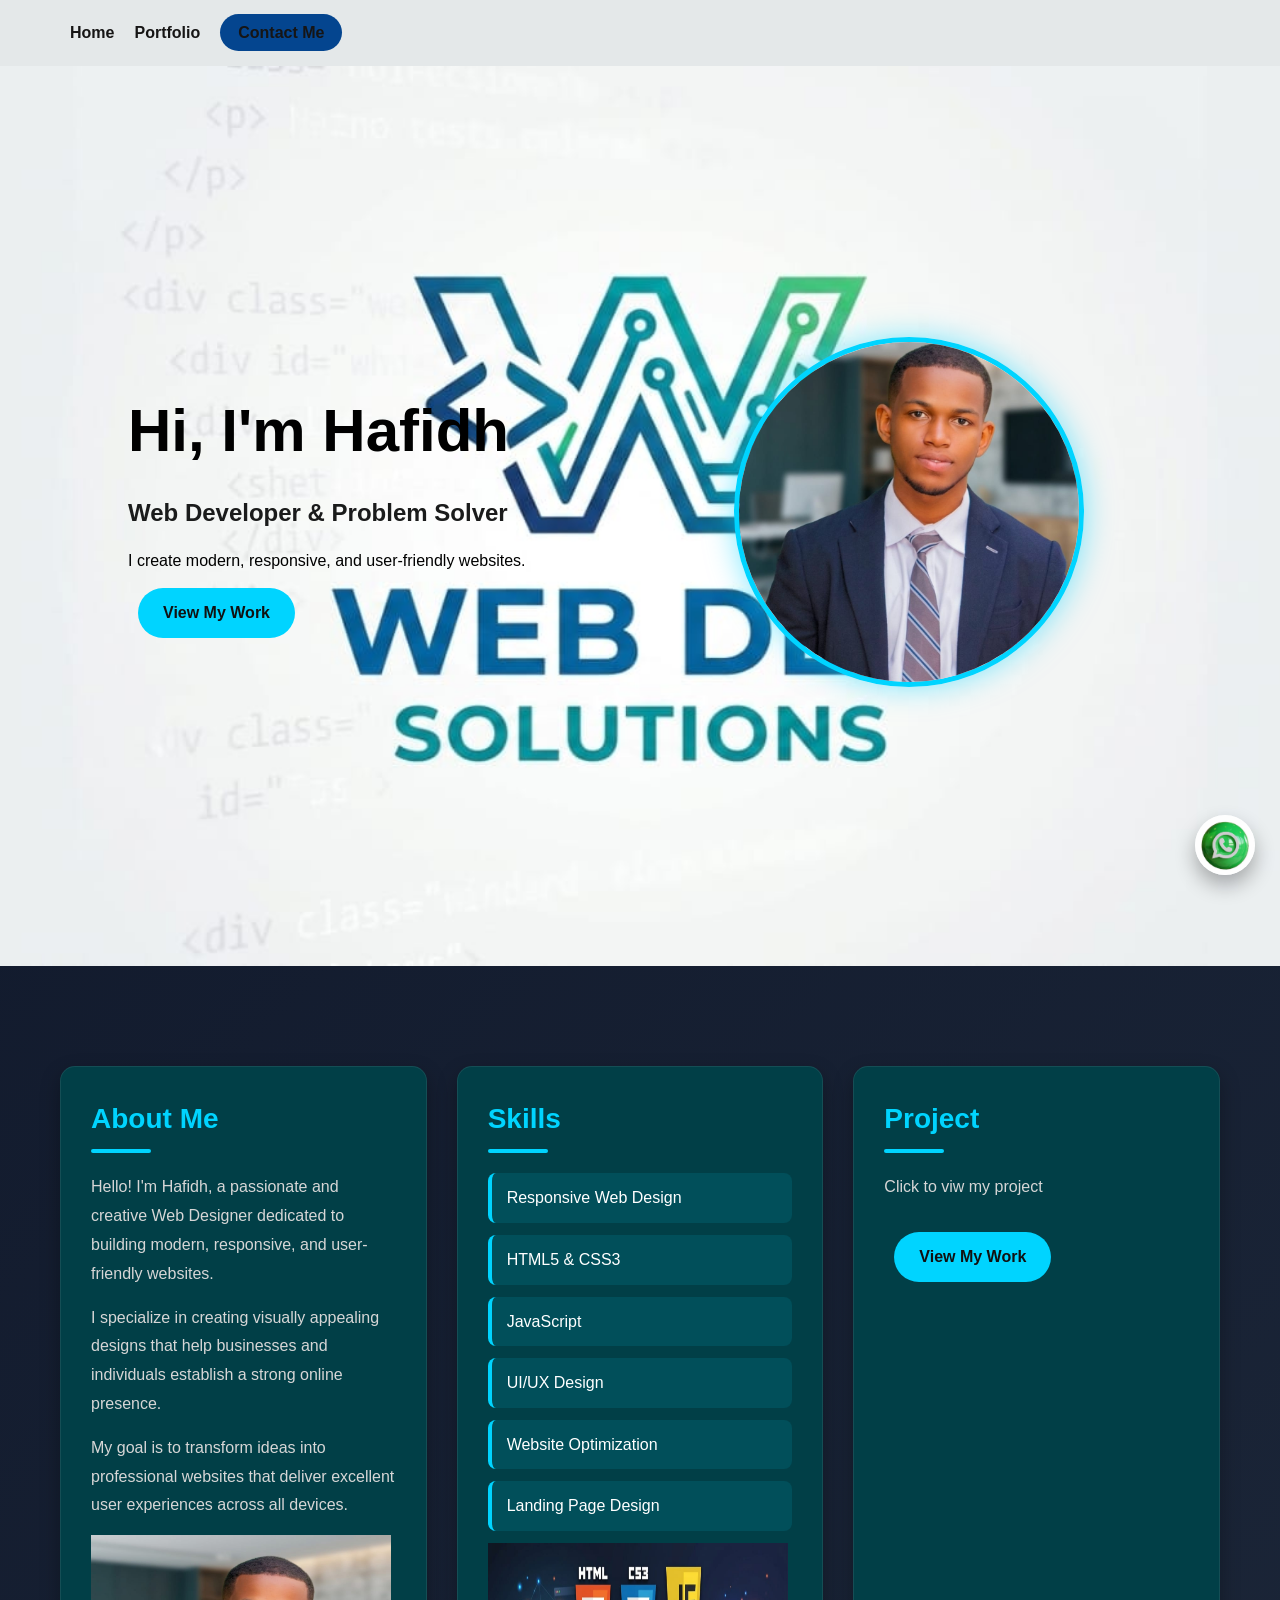
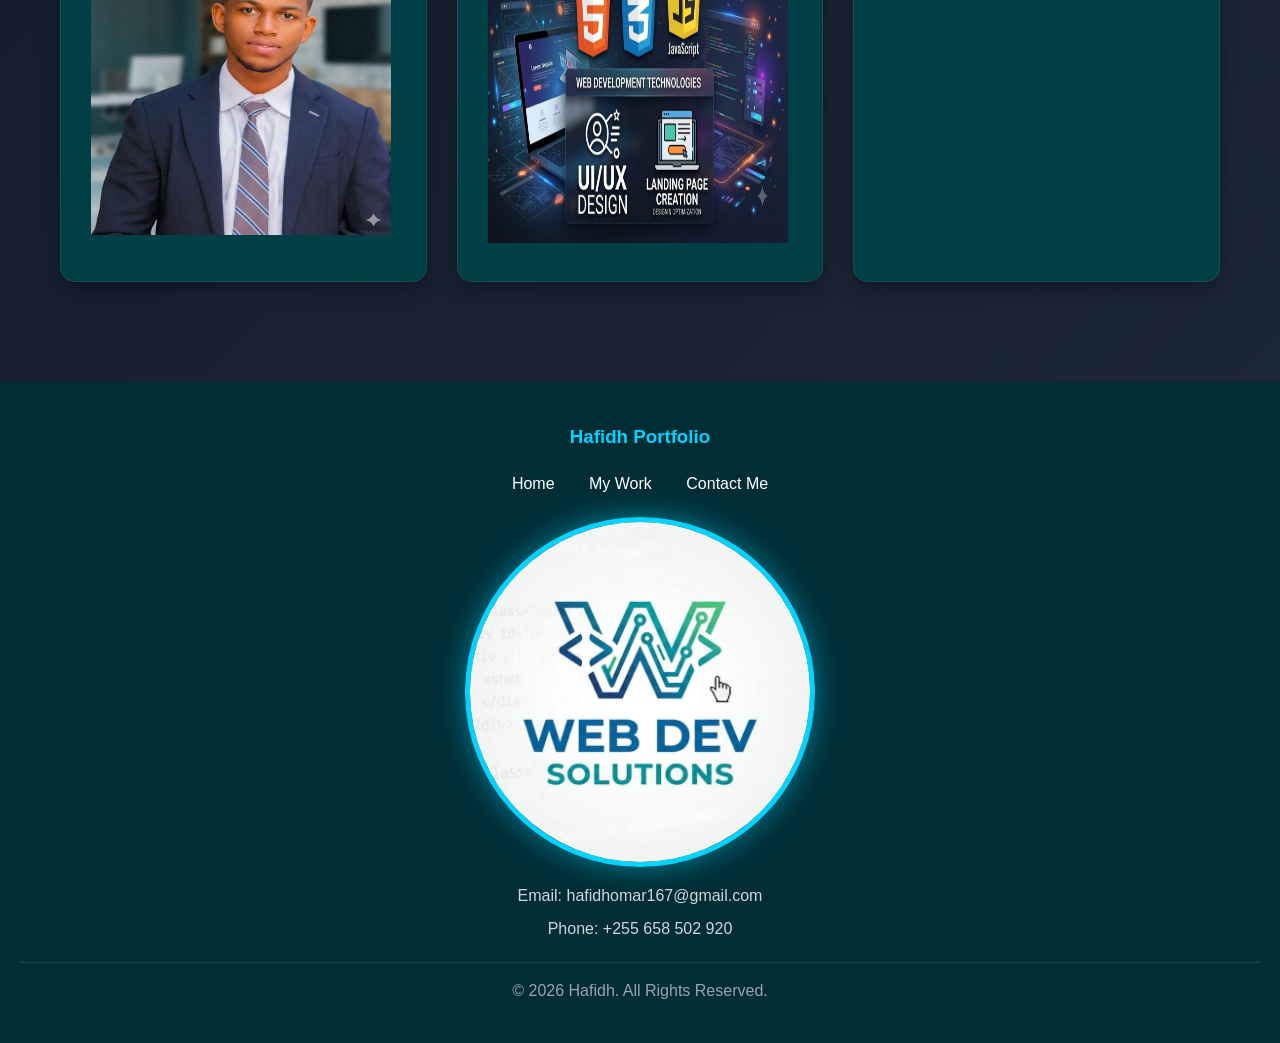
==== index.html @ 70946ed7 "Add files via upload Web Designer & Front-End Developer | Building modern, responsive and user-frien" ====
<!DOCTYPE html>
<html lang="en">
<head>
    <meta charset="UTF-8">
    <meta name="viewport" content="width=device-width, initial-scale=1.0">
    <meta name="keywords" content="Hafidh Omar, Web Developer, Front-End Developer, HTML, CSS, JavaScript, Responsive Web Design, Website Development, Portfolio Website, UI Design, Web Design, Freelancer, Website Maintenance, Computer Science, Coding, Programming, Tanzania Web Developer">
    <meta name="description" content="Hafidh Omar is a professional Web Developer specializing in HTML, CSS, JavaScript, responsive web design, website development, maintenance, PC troubleshooting, networking, and security solutions.">
    <meta name="author" content="Hafidh Omar">
    <title>Hafidh | Web Dev Solutions & Design</title>
     <link rel="icon" type="image/x-icon" href="photo.jpg">
     <link rel="stylesheet" href="style.css">
</head>
<body>

    <header>
        <div class="navbar">
            <nav>
                <ul>
                    <li><a href="index.html"><b>Home</b></a></li>
                    <li><a href="work.html"><b>Portfolio</b></a></li>
                     <li><a href="contact.html" class="nav-cta"><b>Contact Me</b></a></li>
                </ul>
            </nav>
        </div>
    </header>

    <section class="hero">
    <div class="hero-content">
        <div class="hero-text">
            <h1>Hi, I'm Hafidh</h1>
            <h2>Web Developer & Problem Solver</h2>
            <p>
                I create modern, responsive, and user-friendly websites.
            </p>
            <a href="work.html" class="btn">View My Work</a>
        </div>

        <div class="hero-image">
            <img src="photo2.jpg" alt="Hafidh">
        </div>
    </div>
</section>

    <section class="About">
        <div class="card">
           <h2>About Me</h2>

    <p>
        Hello! I'm Hafidh, a passionate and creative Web Designer dedicated
        to building modern, responsive, and user-friendly websites.
    </p>

    <p>
        I specialize in creating visually appealing designs that help
        businesses and individuals establish a strong online presence.
    </p>

    <p>
        My goal is to transform ideas into professional websites that
        deliver excellent user experiences across all devices.
    </p>
    <img src="photo2.jpg" alt="Developer" width="300" height="300">
        </div>
        <div class="card">
            <h2>Skills</h2>

            <ul>
               <li>Responsive Web Design</li>
               <li>HTML5 & CSS3</li>
               <li>JavaScript</li>
               <li>UI/UX Design</li>
               <li>Website Optimization</li>
               <li>Landing Page Design</li>
            </ul>
            <img src="photo4.jpg" alt="skills" width="300" height="300">
        </div>
        <div class="card">
            <h2>Project</h2>
            <p>Click to viw my project</p>
            <a href="work.html" class="btn">View My Work</a>
        </div>
    </section>

    <footer>
    <div class="footer-content">
        <h3>Hafidh Portfolio</h3>

        <div class="footer-links">
            <a href="index.html">Home</a>
            <a href="work.html">My Work</a>
            <a href="contact.html">Contact Me</a>
        </div>
        <div class="logo">
            <img src="photo.jpg" style="width:350px;
    height:350px;
    object-fit:cover;
    border-radius:50%;
    border:5px solid #00d4ff;
    box-shadow:0 0 30px rgba(0,212,255,0.5);">
        </div>

        <div class="footer-contact">
            <p>Email: hafidhomar167@gmail.com</p>
            <p>Phone: +255 658 502 920</p>
        </div>

        <p class="copyright">
            © 2026 Hafidh. All Rights Reserved.
        </p>

    </div>
    <a href="https://wa.me/255658502920" class="whatsapp-float" target="_blank">
    <img src="photo3.png" alt="WhatsApp">
</a>
</footer>

</body>
</html>
---- style.css ----
/* RESET */
*{
    margin: 0;
    padding: 0;
    box-sizing: border-box;
    font-family: Arial, sans-serif;
}

body {
    /* Font ya kisasa na safi kusomeka */
    font-family: 'Segoe UI', Roboto, Helvetica, Arial, sans-serif;
    
    /* Rangi ya herufi (Nyeupe iliyofifia kidogo ili isiumize macho) */
    color: #e0e6ed;
    
    /* Background ya giza yenye gradient ya kijanja ya kiteknolojia */
    background: linear-gradient(135deg, #0f172a 0%, #1e293b 100%);
    
    /* Kuzuia mabano ya pembeni yasiyo ya lazima */
    margin: 0;
    padding: 0;
    
    /* Kuhakikisha background inajaa skrini nzima hata kama kukiwa na herufi chache */
    min-height: 100vh;
    
    /* Ulaini wa herufi wakati wa kusoma (Font Smoothing) */
    -webkit-font-smoothing: antialiased;
    -moz-osx-font-smoothing: grayscale;
    
    /* Mistari ya maandishi isibanane sana (Soma kwa urahisi) */
    line-height: 1.6;
    
    /* Smooth scrolling mtumiaji akibonyeza "View My Work" */
    scroll-behavior: smooth;
    
    /* Inazuia vitu visitoke nje ya skrini (Horizontal Overflow) */
    overflow-x: hidden;
}

/* BONUS: Mtindo wa kuchagua maandishi (Selection Highlight) */
body ::selection {
    background-color: #0ea5e9; /* Rangi ya bluu ya anga */
    color: #ffffff;
}
/* NAVBAR (ikiwa unayo) */
nav{
    display: flex;
    justify-content: space-between;
    align-items: center;
    padding: 20px 50px;
    background:#e4e8e9;
}

nav ul{
    list-style: none;
    display: flex;
}

nav ul li{
    margin-left: 20px;
}

nav ul li a{
    color: rgb(22, 21, 21);
    text-decoration: none;
}
nav ul li a:hover{
    color: rgb(6, 165, 14);
}
.nav-cta{
    background: #04458f;
    padding: 10px 18px;
    border-radius: 30px;
}

.nav-cta:hover{
    background: rgb(13, 226, 216);
    color: rgb(0, 0, 0);
}

.hero{
    min-height:100vh;
    display:flex;
    align-items:center;
    background-image: url("photo.jpg");
    background-repeat: no-repeat;
    background-size: cover;
    background-position: center;
    color:white;
    padding:0 10%;
}

.hero-content{
    display:flex;
    justify-content:space-between;
    align-items:center;
    width:100%;
    gap:50px;
}

.hero-text{
    flex:1;
}

.hero-text h1{
    font-size:60px;
    color: black;
}

.hero-text h2{
    color:#1a1b1b;
    margin:15px 0;
}
.hero-text p{
    color: black;
}
.hero-image{
    flex:1;
    text-align:center;
}

.hero-image img{
    width:350px;
    height:350px;
    object-fit:cover;
    border-radius:50%;
    border:5px solid #00d4ff;
    box-shadow:0 0 30px rgba(0,212,255,0.5);
}
/* BUTTONS */
.btn{
    display: inline-block;
    padding: 12px 25px;
    margin: 10px;
    background: #007bff;
    color: white;
    text-decoration: none;
    border-radius: 5px;
    transition: 0.3s;
}

.btn:hover{
    background: #0056b3;
}
/* About Section */
.About {
    max-width: 1200px;
    margin: 80px auto;
    padding: 20px;
    display: grid;
    grid-template-columns: repeat(auto-fit, minmax(320px, 1fr));
    gap: 30px;
}

/* Cards */
.card {
    background: #013f47;
    padding: 30px;
    border-radius: 15px;
    box-shadow: 0 8px 20px rgba(0,0,0,0.3);
    transition: all 0.3s ease;
    border: 1px solid rgba(255,255,255,0.08);
}

.card:hover {
    transform: translateY(-10px);
    box-shadow: 0 15px 30px rgba(0,0,0,0.5);
}

/* Headings */
.card h2 {
    color: #00d4ff;
    margin-bottom: 20px;
    font-size: 28px;
    position: relative;
}

.card h2::after {
    content: "";
    display: block;
    width: 60px;
    height: 4px;
    background: #00d4ff;
    margin-top: 8px;
    border-radius: 10px;
}

/* Paragraphs */
.card p {
    color: #d6d6d6;
    line-height: 1.8;
    font-size: 16px;
    margin-bottom: 15px;
}

/* Skills List */
.card ul {
    list-style: none;
    padding: 0;
}

.card ul li {
    background: rgba(0,212,255,0.1);
    color: white;
    margin-bottom: 12px;
    padding: 12px 15px;
    border-left: 4px solid #00d4ff;
    border-radius: 8px;
    transition: 0.3s;
}

.card ul li:hover {
    background: rgba(0,212,255,0.2);
    transform: translateX(8px);
}

/* Button */
.btn {
    display: inline-block;
    padding: 12px 25px;
    background: #00d4ff;
    color: #111;
    text-decoration: none;
    font-weight: bold;
    border-radius: 30px;
    margin-top: 15px;
    transition: 0.3s;
}

.btn:hover {
    background: #fff;
    color: #111;
    transform: scale(1.05);
}

/* Mobile */
@media(max-width:768px){
    .About{
        grid-template-columns: 1fr;
    }

    .card{
        padding: 25px;
    }

    .card h2{
        font-size: 24px;
    }
}

footer{
    background:rgba(2, 45, 53, 0.986);
    color:white;
    text-align:center;
    padding:40px 20px;
}
.footer-content h3{
    color:#00d4ff;
    margin-bottom:20px;
}

.footer-links{
    margin-bottom:20px;
}

.footer-links a{
    color:white;
    text-decoration:none;
    margin:0 15px;
    font-size:16px;
    transition:0.3s;
}

.footer-links a:hover{
    color:#00d4ff;
}

.footer-contact p{
    margin:8px 0;
    color:#d1d5db;
}

.copyright{
    margin-top:20px;
    border-top:1px solid rgba(255,255,255,0.1);
    padding-top:15px;
    color:#9ca3af;
}
/* WhatsApp Floating Button */
.whatsapp-float{
    position: fixed;
    width: 60px;
    height: 60px;
    bottom: 25px;
    right: 25px;
    z-index: 1000;
    border-radius: 50%;
    box-shadow: 0 10px 20px rgba(0,0,0,0.3);
    transition: 0.3s ease;
}

.whatsapp-float img{
    width: 100%;
    height: 100%;
    border-radius: 50%;
}

/* hover effect */
.whatsapp-float:hover{
    transform: scale(1.15) rotate(10deg);
}
/* ================================================
   contact.css — Contact Page Styles
   Hafidh Portfolio Website
   ================================================ */

/* -----------------------------------------------
   Contact Hero
   ----------------------------------------------- */
.contact-hero {
    min-height: 38vh;
    display: flex;
    align-items: center;
    justify-content: center;
    text-align: center;
    background: linear-gradient(135deg, #0f172a 0%, #013f47 60%, #1e293b 100%);
    padding: 80px 20px 40px;
    position: relative;
    overflow: hidden;
}

.contact-hero::before {
    content: "";
    position: absolute;
    width: 400px;
    height: 400px;
    background: radial-gradient(circle, rgba(0,212,255,0.1) 0%, transparent 70%);
    bottom: -100px;
    left: -50px;
    border-radius: 50%;
}

.contact-hero h1 {
    font-size: 52px;
    color: #fff;
    position: relative;
    z-index: 1;
}

.contact-hero h1 span {
    color: #00d4ff;
}

.contact-hero p {
    color: #9ca3af;
    font-size: 18px;
    margin-top: 12px;
    position: relative;
    z-index: 1;
}

/* -----------------------------------------------
   Contact Layout (2-column grid)
   ----------------------------------------------- */
.contact-section {
    max-width: 1100px;
    margin: 70px auto 80px;
    padding: 0 20px;
    display: grid;
    grid-template-columns: 1fr 1.4fr;
    gap: 40px;
    align-items: start;
}

/* -----------------------------------------------
   Contact Info Panel (Left)
   ----------------------------------------------- */
.contact-info {
    background: #013f47;
    border-radius: 20px;
    padding: 40px 30px;
    border: 1px solid rgba(0,212,255,0.1);
    position: sticky;
    top: 100px;
}

.contact-info h2 {
    color: #00d4ff;
    font-size: 26px;
    margin-bottom: 10px;
}

.contact-info > p {
    color: #9ca3af;
    font-size: 15px;
    line-height: 1.7;
    margin-bottom: 30px;
}

/* Availability Badge */
.availability {
    display: inline-flex;
    align-items: center;
    gap: 8px;
    padding: 8px 16px;
    background: rgba(34,197,94,0.1);
    border: 1px solid rgba(34,197,94,0.3);
    border-radius: 30px;
    color: #4ade80;
    font-size: 13px;
    font-weight: 600;
    margin-bottom: 25px;
}

.availability::before {
    content: "";
    width: 8px;
    height: 8px;
    background: #22c55e;
    border-radius: 50%;
    animation: pulse-green 1.5s infinite;
}

@keyframes pulse-green {
    0%, 100% { opacity: 1; transform: scale(1); }
    50%       { opacity: 0.5; transform: scale(1.3); }
}

/* Info Items */
.info-item {
    display: flex;
    align-items: flex-start;
    gap: 18px;
    margin-bottom: 25px;
    padding: 18px;
    background: rgba(0,212,255,0.05);
    border-radius: 12px;
    border: 1px solid rgba(0,212,255,0.08);
    transition: all 0.3s ease;
}

.info-item:hover {
    background: rgba(0,212,255,0.12);
    border-color: rgba(0,212,255,0.25);
    transform: translateX(5px);
}

.info-icon {
    width: 46px;
    height: 46px;
    background: rgba(0,212,255,0.15);
    border-radius: 10px;
    display: flex;
    align-items: center;
    justify-content: center;
    font-size: 20px;
    flex-shrink: 0;
}

.info-text h4 {
    color: #fff;
    font-size: 15px;
    margin-bottom: 4px;
}

.info-text a,
.info-text p {
    color: #9ca3af;
    font-size: 14px;
    text-decoration: none;
    transition: color 0.3s;
}

.info-text a:hover {
    color: #00d4ff;
}

/* Social Links */
.social-links {
    display: flex;
    gap: 12px;
    margin-top: 30px;
}

.social-link {
    width: 44px;
    height: 44px;
    background: rgba(0,212,255,0.1);
    border: 1px solid rgba(0,212,255,0.2);
    border-radius: 10px;
    display: flex;
    align-items: center;
    justify-content: center;
    font-size: 20px;
    color: #00d4ff;
    text-decoration: none;
    transition: all 0.3s ease;
}

.social-link:hover {
    background: #00d4ff;
    color: #0f172a;
    transform: translateY(-4px);
    box-shadow: 0 8px 20px rgba(0,212,255,0.3);
}

/* -----------------------------------------------
   Contact Form (Right)
   ----------------------------------------------- */
.contact-form-wrap {
    background: #013f47;
    border-radius: 20px;
    padding: 45px 40px;
    border: 1px solid rgba(0,212,255,0.1);
}

.contact-form-wrap h2 {
    color: #fff;
    font-size: 26px;
    margin-bottom: 8px;
}

.contact-form-wrap > p {
    color: #9ca3af;
    font-size: 15px;
    margin-bottom: 30px;
}

/* Form Groups */
.form-group {
    margin-bottom: 22px;
    position: relative;
}

.form-group label {
    display: block;
    color: #d1d5db;
    font-size: 14px;
    font-weight: 600;
    margin-bottom: 8px;
    letter-spacing: 0.3px;
}

.form-group label span {
    color: #00d4ff;
}

/* Input & Textarea */
.form-control {
    width: 100%;
    padding: 14px 18px;
    background: rgba(255,255,255,0.04);
    border: 2px solid rgba(255,255,255,0.08);
    border-radius: 12px;
    color: #e0e6ed;
    font-size: 15px;
    font-family: inherit;
    transition: all 0.3s ease;
    outline: none;
}

.form-control:focus {
    border-color: #00d4ff;
    background: rgba(0,212,255,0.05);
    box-shadow: 0 0 0 4px rgba(0,212,255,0.08);
}

.form-control::placeholder {
    color: #4b5563;
}

textarea.form-control {
    resize: vertical;
    min-height: 140px;
}

/* Two-column row */
.form-row {
    display: grid;
    grid-template-columns: 1fr 1fr;
    gap: 20px;
}

/* Select dropdown */
select.form-control {
    cursor: pointer;
    appearance: none;
    background-image: url("data:image/svg+xml,%3Csvg xmlns='http://www.w3.org/2000/svg' width='12' height='8' viewBox='0 0 12 8'%3E%3Cpath fill='%2300d4ff' d='M6 8L0 0h12z'/%3E%3C/svg%3E");
    background-repeat: no-repeat;
    background-position: right 16px center;
    padding-right: 42px;
}

select.form-control option {
    background: #013f47;
    color: #e0e6ed;
}

/* Validation states */
.form-control.error {
    border-color: #ef4444;
}

.error-msg {
    color: #ef4444;
    font-size: 12px;
    margin-top: 5px;
    display: none;
}

.error-msg.show {
    display: block;
}

/* Submit Button */
.submit-btn {
    width: 100%;
    padding: 16px;
    background: #00d4ff;
    color: #0f172a;
    border: none;
    border-radius: 12px;
    font-size: 16px;
    font-weight: 700;
    cursor: pointer;
    transition: all 0.3s ease;
    letter-spacing: 0.5px;
    margin-top: 10px;
}

.submit-btn:hover {
    background: #fff;
    transform: translateY(-2px);
    box-shadow: 0 10px 30px rgba(0,212,255,0.3);
}

.submit-btn:active {
    transform: translateY(0);
}

.submit-btn.loading {
    pointer-events: none;
    opacity: 0.7;
}

/* Success Message */
.success-msg {
    display: none;
    align-items: center;
    gap: 12px;
    padding: 18px 20px;
    background: rgba(0,212,255,0.1);
    border: 1px solid rgba(0,212,255,0.3);
    border-radius: 12px;
    color: #00d4ff;
    font-weight: 600;
    margin-top: 20px;
    font-size: 15px;
}

.success-msg.show {
    display: flex;
}

/* -----------------------------------------------
   Responsive
   ----------------------------------------------- */
@media (max-width: 850px) {
    .contact-section {
        grid-template-columns: 1fr;
    }

    .contact-info {
        position: static;
    }

    .form-row {
        grid-template-columns: 1fr;
    }

    .contact-hero h1 {
        font-size: 36px;
    }

    .contact-form-wrap {
        padding: 30px 22px;
    }
}
/* ================================================
   work.css — Portfolio Page Styles
   Hafidh Portfolio Website
   ================================================ */

/* Portfolio Hero */
.portfolio-hero {
    min-height: 40vh;
    display: flex;
    align-items: center;
    justify-content: center;
    text-align: center;
    background: linear-gradient(135deg, #0f172a 0%, #013f47 60%, #1e293b 100%);
    padding: 80px 20px 40px;
    position: relative;
    overflow: hidden;
}

.portfolio-hero::before {
    content: "";
    position: absolute;
    width: 500px;
    height: 500px;
    background: radial-gradient(circle, rgba(0,212,255,0.08) 0%, transparent 70%);
    top: -100px;
    right: -100px;
    border-radius: 50%;
}

.portfolio-hero h1 {
    font-size: 52px;
    color: #fff;
    position: relative;
    z-index: 1;
}

.portfolio-hero h1 span {
    color: #00d4ff;
}

.portfolio-hero p {
    color: #9ca3af;
    font-size: 18px;
    margin-top: 12px;
    position: relative;
    z-index: 1;
}

/* -----------------------------------------------
   Stats Section
   ----------------------------------------------- */
.stats-section {
    background: rgba(1,63,71,0.5);
    border-top: 1px solid rgba(0,212,255,0.1);
    border-bottom: 1px solid rgba(0,212,255,0.1);
    padding: 50px 20px;
    text-align: center;
}

.stats-grid {
    max-width: 800px;
    margin: 0 auto;
    display: grid;
    grid-template-columns: repeat(auto-fit, minmax(150px, 1fr));
    gap: 30px;
}

.stat-item {
    padding: 20px;
}

.stat-number {
    font-size: 48px;
    font-weight: 900;
    color: #00d4ff;
    line-height: 1;
    display: block;
}

.stat-label {
    color: #9ca3af;
    font-size: 14px;
    margin-top: 8px;
}

/* -----------------------------------------------
   Filter Buttons
   ----------------------------------------------- */
.filter-section {
    text-align: center;
    padding: 40px 20px 10px;
}

.filter-btn {
    display: inline-block;
    padding: 10px 22px;
    margin: 6px;
    border: 2px solid rgba(0,212,255,0.4);
    background: transparent;
    color: #00d4ff;
    border-radius: 30px;
    cursor: pointer;
    font-size: 14px;
    font-weight: 600;
    transition: all 0.3s ease;
    letter-spacing: 0.5px;
}

.filter-btn:hover,
.filter-btn.active {
    background: #00d4ff;
    color: #0f172a;
    border-color: #00d4ff;
    transform: translateY(-2px);
    box-shadow: 0 6px 20px rgba(0,212,255,0.3);
}

/* -----------------------------------------------
   Portfolio Grid & Cards
   ----------------------------------------------- */
.portfolio-grid {
    max-width: 1200px;
    margin: 40px auto 80px;
    padding: 0 20px;
    display: grid;
    grid-template-columns: repeat(auto-fill, minmax(320px, 1fr));
    gap: 30px;
}

.project-card {
    background: #013f47;
    border-radius: 16px;
    overflow: hidden;
    border: 1px solid rgba(0,212,255,0.1);
    transition: all 0.4s ease;
    position: relative;
    cursor: pointer;
    opacity: 0;
    transform: translateY(30px);
    animation: fadeInUp 0.5s ease forwards;
}

.project-card:hover {
    transform: translateY(-10px);
    box-shadow: 0 20px 40px rgba(0,212,255,0.15);
    border-color: rgba(0,212,255,0.4);
}

.project-card.hidden {
    display: none;
}

@keyframes fadeInUp {
    to {
        opacity: 1;
        transform: translateY(0);
    }
}

.project-card:nth-child(1) { animation-delay: 0.1s; }
.project-card:nth-child(2) { animation-delay: 0.2s; }
.project-card:nth-child(3) { animation-delay: 0.3s; }
.project-card:nth-child(4) { animation-delay: 0.4s; }
.project-card:nth-child(5) { animation-delay: 0.5s; }
.project-card:nth-child(6) { animation-delay: 0.6s; }

/* Project Image */
.project-image {
    width: 100%;
    height: 200px;
    background: linear-gradient(135deg, #0f3460, #016d73);
    display: flex;
    align-items: center;
    justify-content: center;
    font-size: 60px;
    position: relative;
    overflow: hidden;
}

.project-image::after {
    content: "";
    position: absolute;
    inset: 0;
    background: linear-gradient(180deg, transparent 40%, rgba(1,63,71,0.95) 100%);
}

/* Hover Overlay */
.project-overlay {
    position: absolute;
    inset: 0;
    background: rgba(0,212,255,0.12);
    opacity: 0;
    transition: 0.3s;
    display: flex;
    align-items: center;
    justify-content: center;
    gap: 15px;
    z-index: 2;
}

.project-card:hover .project-overlay {
    opacity: 1;
}

.overlay-btn {
    padding: 10px 18px;
    background: #00d4ff;
    color: #0f172a;
    text-decoration: none;
    border-radius: 25px;
    font-weight: 700;
    font-size: 13px;
    transition: 0.3s;
}

.overlay-btn:hover {
    background: #fff;
    transform: scale(1.05);
}

/* Project Info */
.project-info {
    padding: 22px;
}

.project-tag {
    display: inline-block;
    padding: 4px 12px;
    background: rgba(0,212,255,0.15);
    color: #00d4ff;
    border-radius: 20px;
    font-size: 12px;
    font-weight: 600;
    margin-bottom: 10px;
    letter-spacing: 0.5px;
}

.project-info h3 {
    color: #fff;
    font-size: 20px;
    margin-bottom: 10px;
}

.project-info p {
    color: #9ca3af;
    font-size: 14px;
    line-height: 1.7;
    margin-bottom: 15px;
}

/* Tech Stack Tags */
.tech-stack {
    display: flex;
    flex-wrap: wrap;
    gap: 8px;
}

.tech-tag {
    padding: 4px 10px;
    background: rgba(255,255,255,0.05);
    color: #d1d5db;
    border-radius: 6px;
    font-size: 12px;
    border: 1px solid rgba(255,255,255,0.08);
}

/* -----------------------------------------------
   CTA Section
   ----------------------------------------------- */
.portfolio-cta {
    text-align: center;
    padding: 70px 20px;
}

.portfolio-cta h2 {
    color: #fff;
    font-size: 36px;
    margin-bottom: 15px;
}

.portfolio-cta p {
    color: #9ca3af;
    font-size: 16px;
    margin-bottom: 30px;
}

/* -----------------------------------------------
   Responsive
   ----------------------------------------------- */
@media (max-width: 768px) {
    .portfolio-hero h1 {
        font-size: 36px;
    }

    .portfolio-grid {
        grid-template-columns: 1fr;
    }

    .filter-btn {
        padding: 8px 16px;
        font-size: 13px;
    }

    .portfolio-cta h2 {
        font-size: 26px;
    }
}
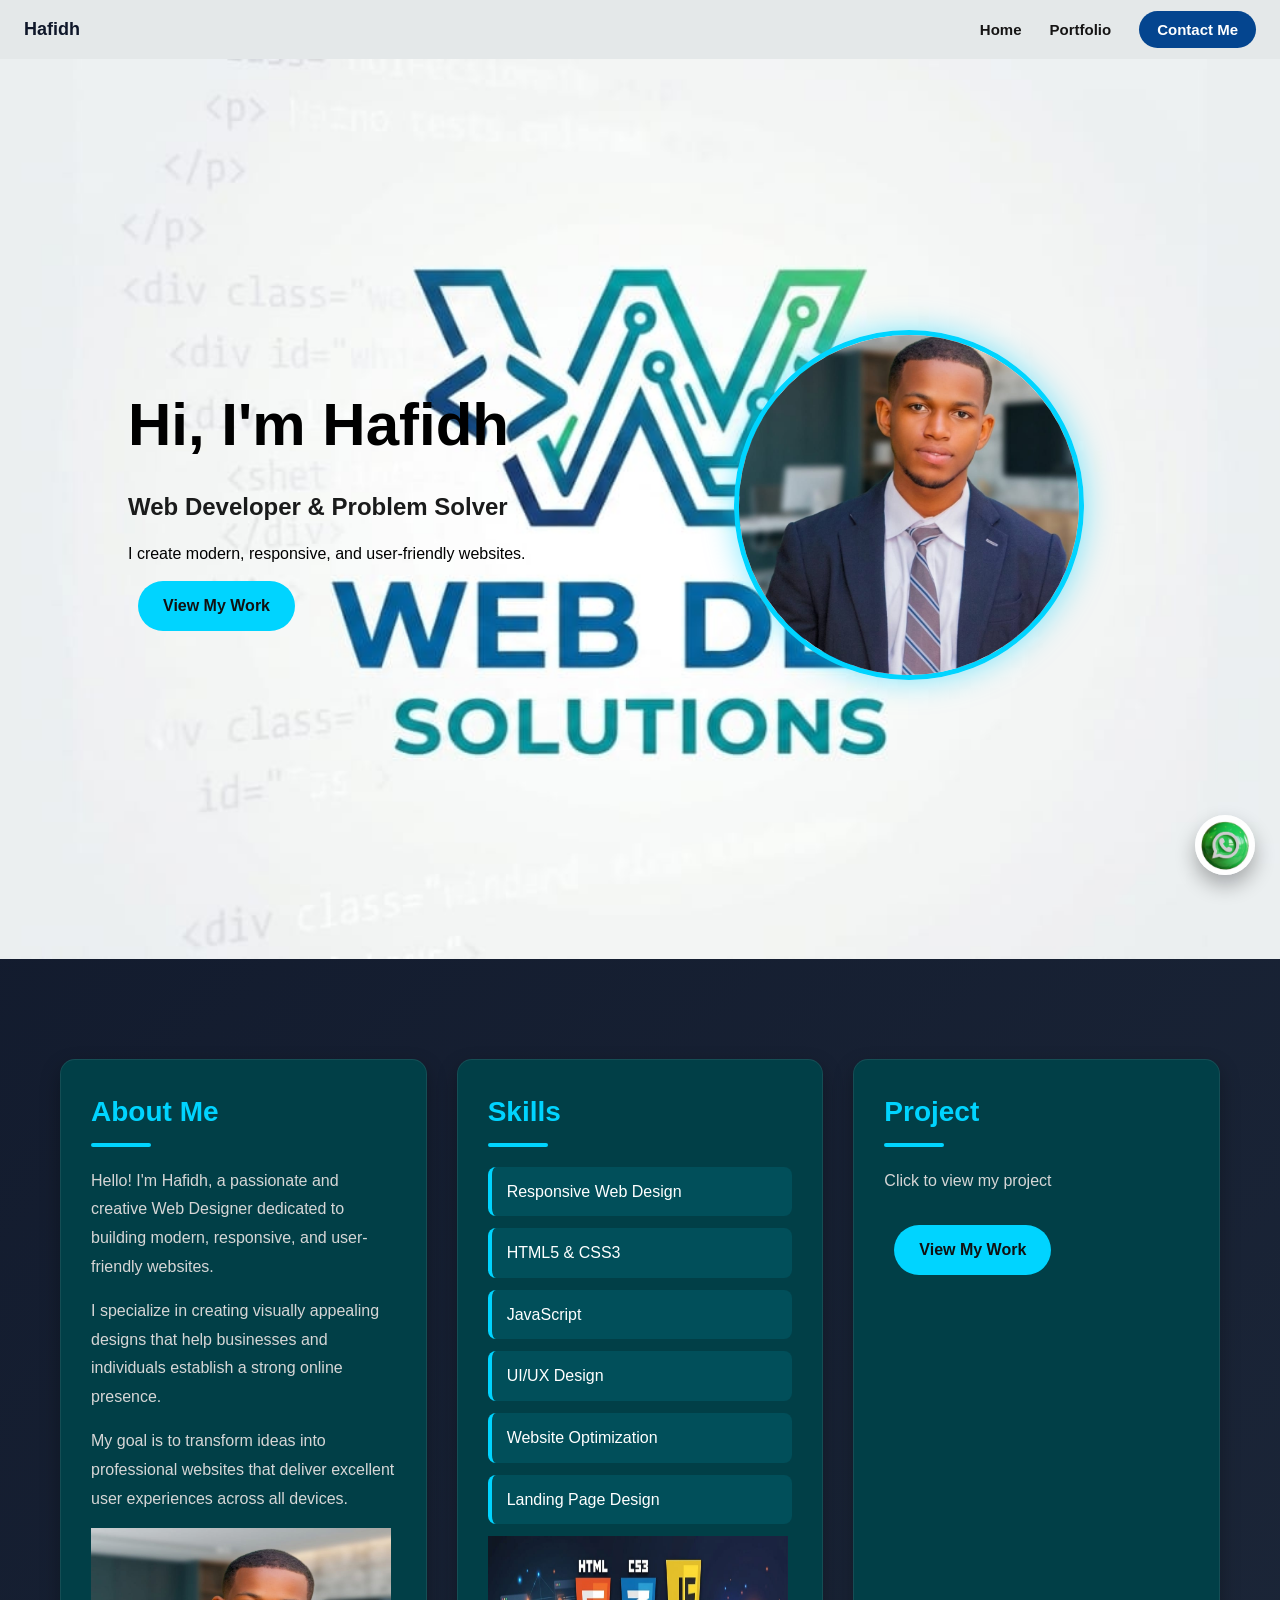
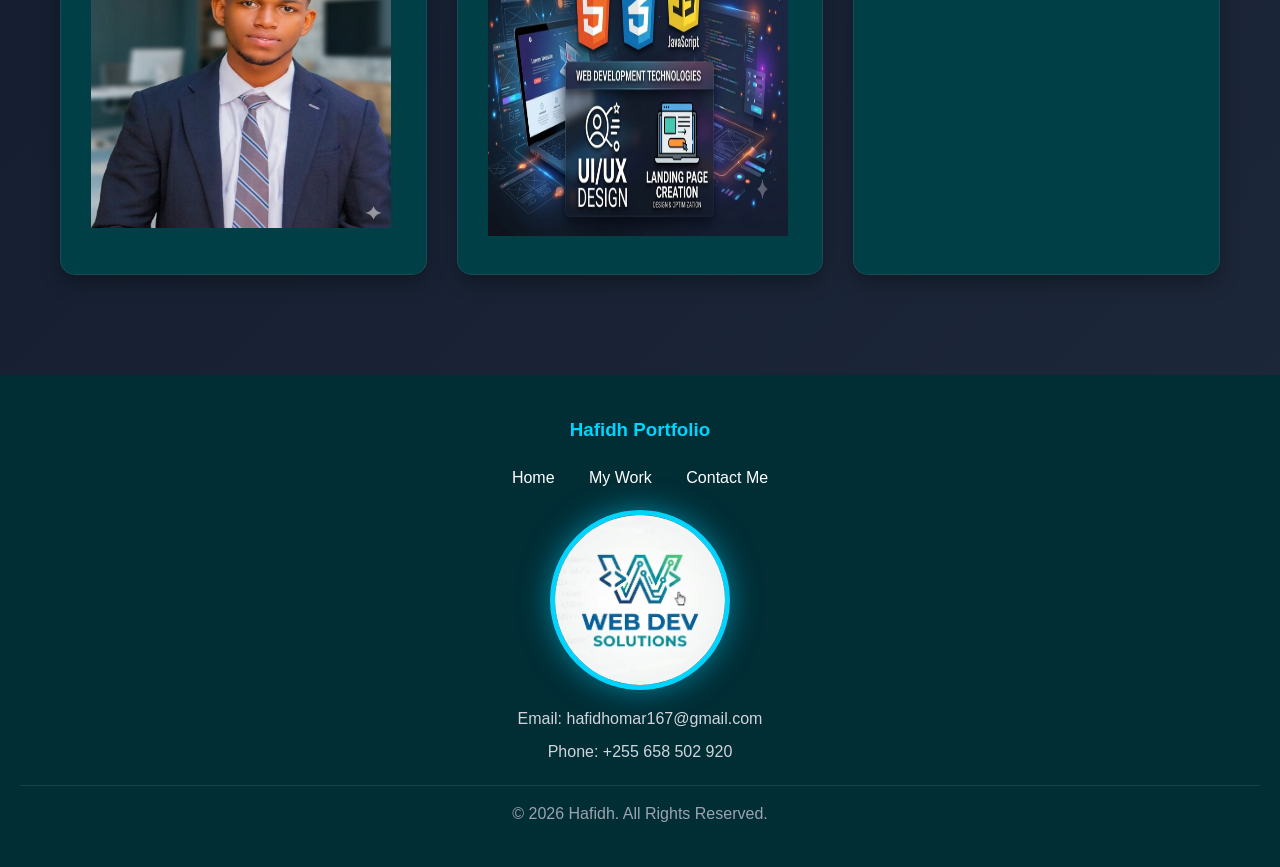
==== commit 8bbfff9b: "Update index.html" ====
--- a/index.html
+++ b/index.html
@@ -1,3 +1,4 @@
+
 <!DOCTYPE html>
 <html lang="en">
 <head>
@@ -7,112 +8,291 @@
     <meta name="description" content="Hafidh Omar is a professional Web Developer specializing in HTML, CSS, JavaScript, responsive web design, website development, maintenance, PC troubleshooting, networking, and security solutions.">
     <meta name="author" content="Hafidh Omar">
     <title>Hafidh | Web Dev Solutions & Design</title>
-     <link rel="icon" type="image/x-icon" href="photo.jpg">
-     <link rel="stylesheet" href="style.css">
+    <link rel="icon" type="image/x-icon" href="photo.jpg">
+    <link rel="stylesheet" href="style.css">
+    <style>
+        /* ── NAVBAR FIX ── */
+        header {
+            position: sticky;
+            top: 0;
+            z-index: 999;
+            width: 100%;
+        }
+
+        .navbar {
+            width: 100%;
+            background: #e4e8e9;
+        }
+
+        nav {
+            display: flex;
+            justify-content: space-between;
+            align-items: center;
+            padding: 15px 24px;
+            width: 100%;
+            box-sizing: border-box;
+            background: #e4e8e9;
+        }
+
+        /* Logo / brand text (optional – hides if not present) */
+        .nav-brand {
+            font-weight: 700;
+            font-size: 18px;
+            color: #0f172a;
+            text-decoration: none;
+        }
+
+        nav ul {
+            list-style: none;
+            display: flex;
+            align-items: center;
+            gap: 8px;
+            margin: 0;
+            padding: 0;
+        }
+
+        nav ul li a {
+            color: rgb(22, 21, 21);
+            text-decoration: none;
+            font-size: 15px;
+        }
+
+        nav ul li a:hover {
+            color: rgb(6, 165, 14);
+        }
+
+        .nav-cta {
+            background: #04458f;
+            padding: 10px 18px;
+            border-radius: 30px;
+            color: white !important;
+        }
+
+        .nav-cta:hover {
+            background: rgb(13, 226, 216) !important;
+            color: rgb(0, 0, 0) !important;
+        }
+
+        /* ── HAMBURGER BUTTON ── */
+        .hamburger {
+            display: none;
+            flex-direction: column;
+            justify-content: space-between;
+            width: 26px;
+            height: 20px;
+            background: none;
+            border: none;
+            cursor: pointer;
+            padding: 0;
+            z-index: 1001;
+        }
+
+        .hamburger span {
+            display: block;
+            height: 3px;
+            width: 100%;
+            background: #0f172a;
+            border-radius: 3px;
+            transition: all 0.3s ease;
+        }
+
+        /* Hamburger → X animation */
+        .hamburger.open span:nth-child(1) {
+            transform: translateY(8.5px) rotate(45deg);
+        }
+        .hamburger.open span:nth-child(2) {
+            opacity: 0;
+        }
+        .hamburger.open span:nth-child(3) {
+            transform: translateY(-8.5px) rotate(-45deg);
+        }
+
+        /* ── MOBILE STYLES ── */
+        @media (max-width: 768px) {
+            .hamburger {
+                display: flex;
+            }
+
+            nav ul {
+                display: none;
+                flex-direction: column;
+                align-items: flex-start;
+                gap: 0;
+                position: absolute;
+                top: 56px;
+                left: 0;
+                width: 100%;
+                background: #e4e8e9;
+                box-shadow: 0 4px 12px rgba(0,0,0,0.15);
+                padding: 10px 0;
+                z-index: 998;
+            }
+
+            nav ul.open {
+                display: flex;
+            }
+
+            nav ul li {
+                width: 100%;
+                margin: 0;
+            }
+
+            nav ul li a {
+                display: block;
+                padding: 14px 24px;
+                font-size: 16px;
+                border-bottom: 1px solid rgba(0,0,0,0.06);
+            }
+
+            .nav-cta {
+                margin: 10px 24px;
+                border-radius: 30px;
+                text-align: center;
+                display: inline-block;
+                width: auto;
+            }
+
+            /* Hero: stack vertically on mobile */
+            .hero {
+                padding: 40px 5%;
+                min-height: auto;
+            }
+
+            .hero-content {
+                flex-direction: column-reverse;
+                gap: 24px;
+                text-align: center;
+            }
+
+            .hero-text h1 {
+                font-size: 36px;
+            }
+
+            .hero-image img {
+                width: 220px;
+                height: 220px;
+            }
+
+            /* About cards: single column */
+            .About {
+                margin: 40px auto;
+                grid-template-columns: 1fr;
+            }
+
+            /* Footer logo: smaller */
+            .logo img {
+                width: 150px !important;
+                height: 150px !important;
+            }
+        }
+    </style>
 </head>
 <body>
 
     <header>
         <div class="navbar">
             <nav>
-                <ul>
+                <!-- Brand / logo text -->
+                <a href="index.html" class="nav-brand">Hafidh</a>
+
+                <!-- Hamburger button (shows on mobile) -->
+                <button class="hamburger" id="hamburger" aria-label="Toggle menu">
+                    <span></span>
+                    <span></span>
+                    <span></span>
+                </button>
+
+                <!-- Nav links -->
+                <ul id="nav-links">
                     <li><a href="index.html"><b>Home</b></a></li>
                     <li><a href="work.html"><b>Portfolio</b></a></li>
-                     <li><a href="contact.html" class="nav-cta"><b>Contact Me</b></a></li>
+                    <li><a href="contact.html" class="nav-cta"><b>Contact Me</b></a></li>
                 </ul>
             </nav>
         </div>
     </header>
 
     <section class="hero">
-    <div class="hero-content">
-        <div class="hero-text">
-            <h1>Hi, I'm Hafidh</h1>
-            <h2>Web Developer & Problem Solver</h2>
-            <p>
-                I create modern, responsive, and user-friendly websites.
-            </p>
-            <a href="work.html" class="btn">View My Work</a>
-        </div>
-
-        <div class="hero-image">
-            <img src="photo2.jpg" alt="Hafidh">
-        </div>
-    </div>
-</section>
+        <div class="hero-content">
+            <div class="hero-text">
+                <h1>Hi, I'm Hafidh</h1>
+                <h2>Web Developer & Problem Solver</h2>
+                <p>I create modern, responsive, and user-friendly websites.</p>
+                <a href="work.html" class="btn">View My Work</a>
+            </div>
+            <div class="hero-image">
+                <img src="photo2.jpg" alt="Hafidh">
+            </div>
+        </div>
+    </section>
 
     <section class="About">
         <div class="card">
-           <h2>About Me</h2>
-
-    <p>
-        Hello! I'm Hafidh, a passionate and creative Web Designer dedicated
-        to building modern, responsive, and user-friendly websites.
-    </p>
-
-    <p>
-        I specialize in creating visually appealing designs that help
-        businesses and individuals establish a strong online presence.
-    </p>
-
-    <p>
-        My goal is to transform ideas into professional websites that
-        deliver excellent user experiences across all devices.
-    </p>
-    <img src="photo2.jpg" alt="Developer" width="300" height="300">
+            <h2>About Me</h2>
+            <p>Hello! I'm Hafidh, a passionate and creative Web Designer dedicated to building modern, responsive, and user-friendly websites.</p>
+            <p>I specialize in creating visually appealing designs that help businesses and individuals establish a strong online presence.</p>
+            <p>My goal is to transform ideas into professional websites that deliver excellent user experiences across all devices.</p>
+            <img src="photo2.jpg" alt="Developer" width="300" height="300">
         </div>
         <div class="card">
             <h2>Skills</h2>
-
             <ul>
-               <li>Responsive Web Design</li>
-               <li>HTML5 & CSS3</li>
-               <li>JavaScript</li>
-               <li>UI/UX Design</li>
-               <li>Website Optimization</li>
-               <li>Landing Page Design</li>
+                <li>Responsive Web Design</li>
+                <li>HTML5 & CSS3</li>
+                <li>JavaScript</li>
+                <li>UI/UX Design</li>
+                <li>Website Optimization</li>
+                <li>Landing Page Design</li>
             </ul>
             <img src="photo4.jpg" alt="skills" width="300" height="300">
         </div>
         <div class="card">
             <h2>Project</h2>
-            <p>Click to viw my project</p>
+            <p>Click to view my project</p>
             <a href="work.html" class="btn">View My Work</a>
         </div>
     </section>
 
     <footer>
-    <div class="footer-content">
-        <h3>Hafidh Portfolio</h3>
-
-        <div class="footer-links">
-            <a href="index.html">Home</a>
-            <a href="work.html">My Work</a>
-            <a href="contact.html">Contact Me</a>
-        </div>
-        <div class="logo">
-            <img src="photo.jpg" style="width:350px;
-    height:350px;
-    object-fit:cover;
-    border-radius:50%;
-    border:5px solid #00d4ff;
-    box-shadow:0 0 30px rgba(0,212,255,0.5);">
-        </div>
-
-        <div class="footer-contact">
-            <p>Email: hafidhomar167@gmail.com</p>
-            <p>Phone: +255 658 502 920</p>
-        </div>
-
-        <p class="copyright">
-            © 2026 Hafidh. All Rights Reserved.
-        </p>
-
-    </div>
-    <a href="https://wa.me/255658502920" class="whatsapp-float" target="_blank">
-    <img src="photo3.png" alt="WhatsApp">
-</a>
-</footer>
+        <div class="footer-content">
+            <h3>Hafidh Portfolio</h3>
+            <div class="footer-links">
+                <a href="index.html">Home</a>
+                <a href="work.html">My Work</a>
+                <a href="contact.html">Contact Me</a>
+            </div>
+            <div class="logo">
+                <img src="photo.jpg" style="width:180px;height:180px;object-fit:cover;border-radius:50%;border:5px solid #00d4ff;box-shadow:0 0 30px rgba(0,212,255,0.5);">
+            </div>
+            <div class="footer-contact">
+                <p>Email: hafidhomar167@gmail.com</p>
+                <p>Phone: +255 658 502 920</p>
+            </div>
+            <p class="copyright">© 2026 Hafidh. All Rights Reserved.</p>
+        </div>
+        <a href="https://wa.me/255658502920" class="whatsapp-float" target="_blank">
+            <img src="photo3.png" alt="WhatsApp">
+        </a>
+    </footer>
+
+    <!-- Hamburger toggle script -->
+    <script>
+        const hamburger = document.getElementById('hamburger');
+        const navLinks  = document.getElementById('nav-links');
+
+        hamburger.addEventListener('click', () => {
+            hamburger.classList.toggle('open');
+            navLinks.classList.toggle('open');
+        });
+
+        // Close menu when a link is clicked
+        navLinks.querySelectorAll('a').forEach(link => {
+            link.addEventListener('click', () => {
+                hamburger.classList.remove('open');
+                navLinks.classList.remove('open');
+            });
+        });
+    </script>
 
 </body>
-</html>+</html>
